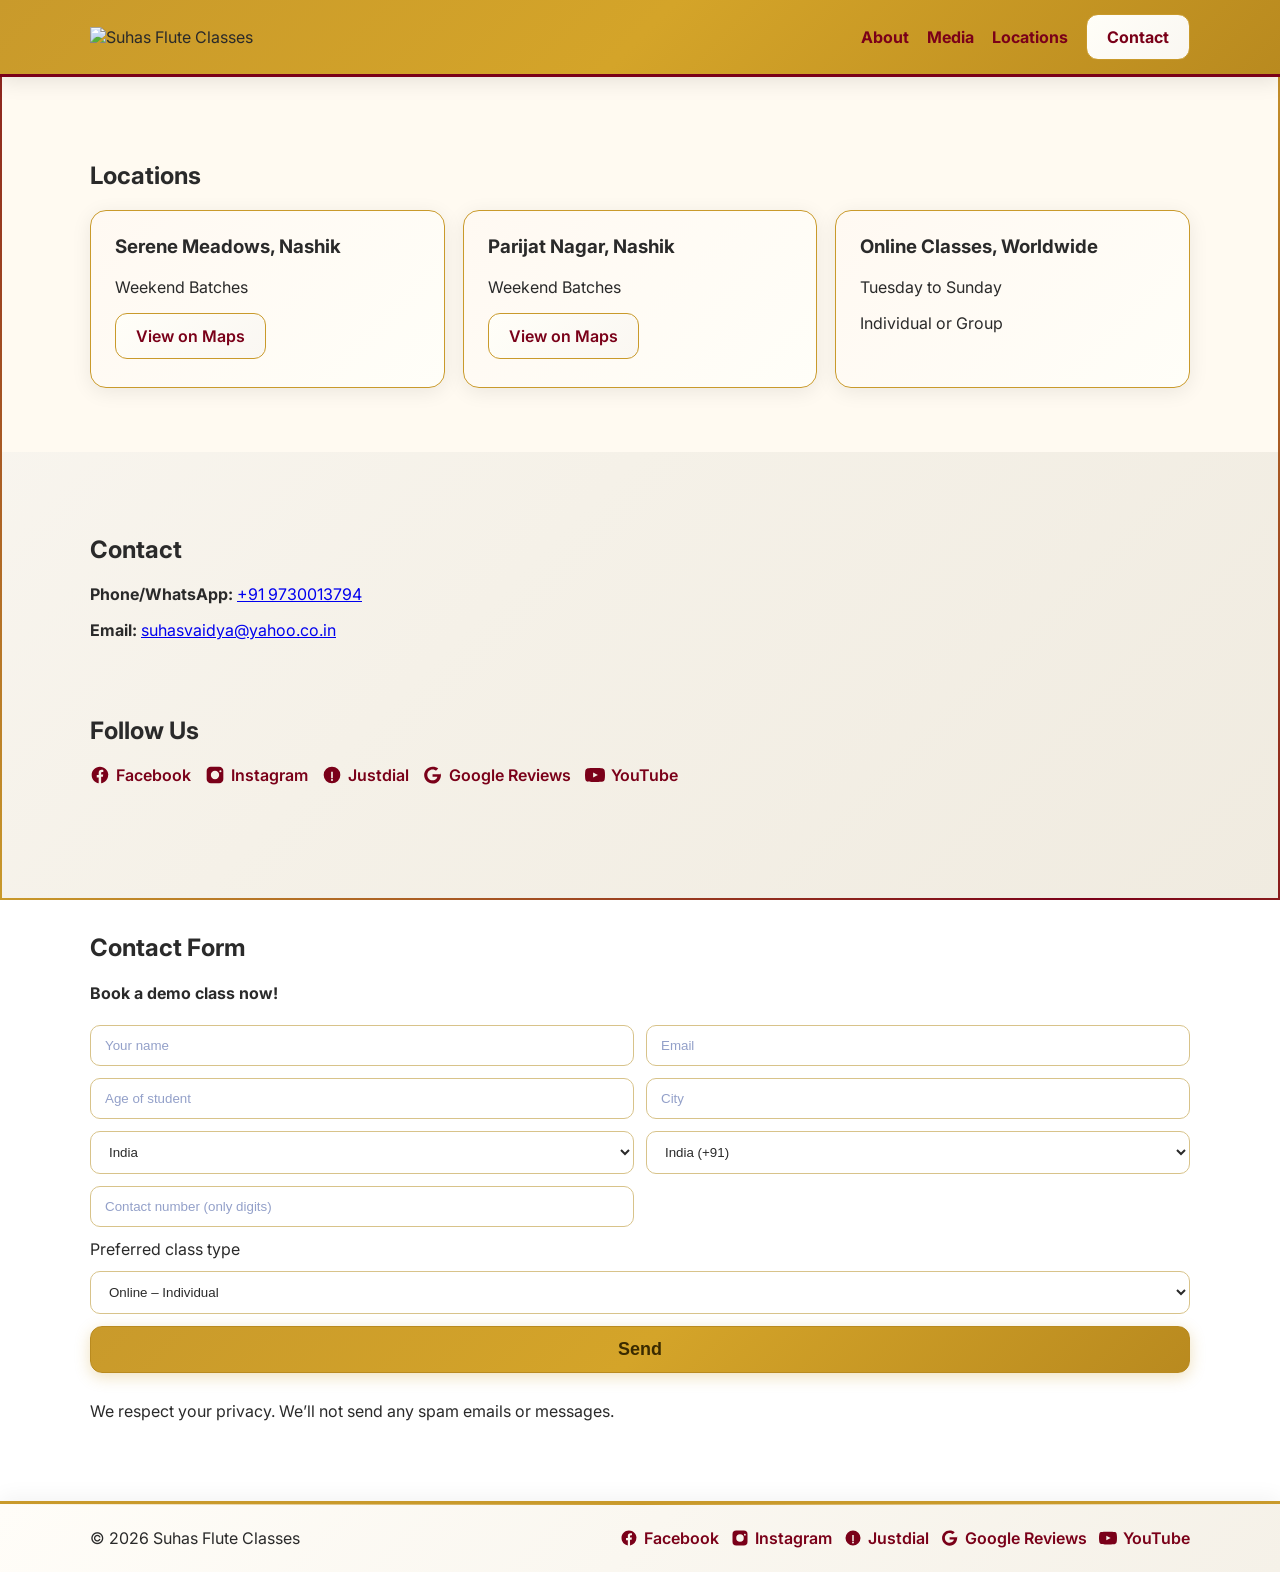
==== contact.html @ e812275f "optimize image loading" ====
<!DOCTYPE html>
<html lang="en">
<head>
    <meta charset="UTF-8">
    <meta name="viewport" content="width=device-width, initial-scale=1.0">
    <title>Contact & Locations – Suhas Flute Classes, Nashik</title>
    <meta name="description" content="Contact Suhas Flute Classes (Basari Prashikshan Kendra). View locations in Nashik and get in touch for online or in‑person bansuri lessons.">
    <link rel="canonical" href="https://suhas-flute-classes.github.io/contact.html">
    <link rel="preconnect" href="https://fonts.googleapis.com">
    <link rel="preconnect" href="https://fonts.gstatic.com" crossorigin>
    <link href="https://fonts.googleapis.com/css2?family=Inter:wght@400;600;800&display=swap" rel="stylesheet">
    <link rel="stylesheet" href="styles.css">
    <link rel="icon" href="data:image/svg+xml,%3Csvg xmlns='http://www.w3.org/2000/svg' viewBox='0 0 64 64'%3E%3Crect width='64' height='64' fill='%23c99a2b'/%3E%3Ctext x='50%25' y='50%25' dominant-baseline='middle' text-anchor='middle' font-size='40' fill='%237a0019'%3E%E2%99%AD%3C/text%3E%3C/svg%3E">
    <meta name="theme-color" content="#faf7f2">
</head>
<body>
    <!-- Loading Screen -->
    <div id="loadingScreen" class="loading-screen">
        <img src="images/basari_logo.png" alt="Loading..." class="loading-logo">
        <div class="loading-spinner"></div>
        <div class="loading-text">Loading...</div>
    </div>

    <!-- Page Border -->
    <div class="page-border"></div>

    <!-- Scroll to Top Button -->
    <button class="scroll-to-top" aria-label="Scroll to top">↑</button>

    <a class="skip-link" href="#main">Skip to content</a>
    <header class="site-header">
        <div class="container">
            <div class="logo">
                <img src="images/basari_logo.png" alt="Suhas Flute Classes" loading="lazy" decoding="async" height="125">
            </div>
            <!-- <a href="index.html#top" class="logo" aria-label="Basari Prashikshan Kendra">
                <div class="logo-placeholder" role="img" aria-label="Logo placeholder">Basari Prashikshan Kendra</div>
            </a> -->
            <button class="mobile-menu-toggle" aria-label="Toggle mobile menu" aria-expanded="false">
                <span></span>
                <span></span>
                <span></span>
            </button>
            <nav class="nav">
                <a href="index.html#">About</a>
                <a href="media.html">Media</a>
                <a href="contact.html#">Locations</a>
                <a href="contact.html#contact" class="btn">Contact</a>
            </nav>
        </div>
    </header>

    <main id="main">
        <section id="locations" class="section alt">
            <div class="container">
                <h1>Locations</h1>
                <div class="grid">
                    <div class="card">
                        <h3>Serene Meadows, Nashik</h3>
                        <p>Weekend Batches</p>
                        <a class="btn" href="https://maps.app.goo.gl/Vb9SDFYZpMZ3S4Rt6" target="_blank" rel="noopener">View on Maps</a>
                    </div>
                    <div class="card">
                        <h3>Parijat Nagar, Nashik</h3>
                        <p>Weekend Batches</p>
                        <a class="btn" href="https://maps.app.goo.gl/rVsekE8zHNuvviLU6" target="_blank" rel="noopener">View on Maps</a>
                    </div>
                    <div class="card">
                        <h3>Online Classes, Worldwide</h3>
                        <p>Tuesday to Sunday</p>
                        <p>Individual or Group</p>
                        <!-- <a class="btn" href="https://maps.app.goo.gl/rVsekE8zHNuvviLU6" target="_blank" rel="noopener">View on Maps</a> -->
                    </div>
                </div>
            </div>
        </section>

        <section id="contact-info" class="section">
            <div class="container">
                <h2>Contact</h2>
                <div class="contact-block">
                    <p><strong>Phone/WhatsApp:</strong> <a href="https://wa.me/919730013794" target="_blank" rel="noopener">+91 9730013794</a></p>
                    <p><strong>Email:</strong> <a href="mailto:suhasvaidya@yahoo.co.in">suhasvaidya@yahoo.co.in</a></p>
                    <br>
                    <br>
                    <h2>Follow Us</h2>
                    <div class="socials">
                        <a href="https://www.facebook.com/people/Flute-Classes-Basari-Prashikshan-Varg/100068747395718/" target="_blank" rel="noopener" aria-label="Facebook">
                            <svg width="20" height="20" viewBox="0 0 24 24" fill="currentColor" aria-hidden="true"><path d="M22 12.06C22 6.48 17.52 2 11.94 2S2 6.48 2 12.06c0 5 3.66 9.15 8.44 9.94v-7.03H8.1v-2.9h2.34V9.41c0-2.31 1.38-3.58 3.5-3.58.99 0 2.03.18 2.03.18v2.24h-1.14c-1.12 0-1.47.69-1.47 1.4v1.68h2.5l-.4 2.9h-2.1V22c4.78-.79 8.44-4.94 8.44-9.94Z"/></svg>
                            <span>Facebook</span>
                        </a>
                        <a href="https://instagram.com/suhas.vaidya74" target="_blank" rel="noopener" aria-label="Instagram">
                            <svg width="20" height="20" viewBox="0 0 24 24" fill="currentColor" aria-hidden="true"><path d="M7 2h10a5 5 0 0 1 5 5v10a5 5 0 0 1-5 5H7a5 5 0 0 1-5-5V7a5 5 0 0 1 5-5Zm5 5a5 5 0 1 0 0 10 5 5 0 0 0 0-10Zm6.5-.75a1.25 1.25 0 1 0 0 2.5 1.25 1.25 0 0 0 0-2.5Z"/></svg>
                            <span>Instagram</span>
                        </a>
                        <a href="https://jsdl.in/DT-46KJQM2399Q" target="_blank" rel="noopener" aria-label="Justdial">
                            <svg width="20" height="20" viewBox="0 0 24 24" fill="currentColor" aria-hidden="true"><path d="M12 2a10 10 0 1 0 .001 20.001A10 10 0 0 0 12 2Zm-1 6h2v8h-2V8Zm1 11.25a1.25 1.25 0 1 1 0-2.5 1.25 1.25 0 0 1 0 2.5Z"/></svg>
                            <span>Justdial</span>
                        </a>
                        <a href="https://share.google/7hzIEy3z3oW012j2R" target="_blank" rel="noopener" aria-label="Google Reviews">
                            <svg width="20" height="20" viewBox="0 0 24 24" fill="currentColor" aria-hidden="true"><path d="M21.35 11.1h-9.9v2.9h5.76c-.25 1.46-1.73 4.29-5.76 4.29-3.47 0-6.29-2.88-6.29-6.43S7.98 5.43 11.45 5.43c1.98 0 3.31.84 4.06 1.56l2.78-2.69C16.7 2.8 14.37 2 11.45 2 5.9 2 1.4 6.58 1.4 12.15 1.4 17.72 5.9 22.3 11.45 22.3c6.61 0 10.15-4.65 10.15-11.18 0-.75-.08-1.3-.25-2.01Z"/></svg>
                            <span>Google Reviews</span>
                        </a>
                        <a href="https://www.youtube.com/@suhasvaidya5901" target="_blank" rel="noopener" aria-label="YouTube">
                            <svg width="20" height="20" viewBox="0 0 24 24" fill="currentColor" aria-hidden="true"><path d="M23.5 6.2a3.01 3.01 0 0 0-2.12-2.13C19.73 3.5 12 3.5 12 3.5s-7.73 0-9.38.57A3.01 3.01 0 0 0 .5 6.2 31.6 31.6 0 0 0 0 12a31.6 31.6 0 0 0 .5 5.8 3.01 3.01 0 0 0 2.12 2.13C4.27 20.5 12 20.5 12 20.5s7.73 0 9.38-.57A3.01 3.01 0 0 0 23.5 17.8c.36-1.87.5-3.78.5-5.8s-.14-3.93-.5-5.8ZM9.75 15.02v-6.04L15.5 12l-5.75 3.02Z"/></svg>
                            <span>YouTube</span>
                        </a>
                    </div>
                </div>
            </div>
        </section>

        <section id="contact" class="section">
            <div class="container">
                <h2>Contact Form</h2>
                <h4>Book a demo class now!</h4>
                <form class="contact-form" action="https://formspree.io/f/mrbajalg" method="POST">
                    <div class="row">
                        <label for="name" class="visually-hidden">Full Name</label>
                        <input id="name" type="text" name="name" placeholder="Your name" autocomplete="name" required aria-required="true">
                        <label for="email" class="visually-hidden">Email Address</label>
                        <input id="email" type="email" name="email" placeholder="Email" autocomplete="email" required aria-required="true">
                    </div>
                    <div class="row">
                        <label for="age" class="visually-hidden">Age of student</label>
                        <input id="age" type="number" name="age" placeholder="Age of student" inputmode="numeric" min="1" max="100" step="1">
                        <label for="city" class="visually-hidden">City</label>
                        <input id="city" type="text" name="city" placeholder="City" autocomplete="address-level2">
                    </div>
                    <div class="row">
                        <label for="country" class="visually-hidden">Country</label>
                        <select id="country" name="country" aria-label="Country"></select>
                        <label for="dial_code" class="visually-hidden">Dial code</label>
                        <select id="dial_code" name="dial_code" aria-label="Dial code"></select>
                    </div>
                    <div class="row">
                        <label for="phone" class="visually-hidden">Contact number</label>
                        <input id="phone" type="tel" name="phone" placeholder="Contact number (only digits)" autocomplete="tel" inputmode="numeric" pattern="[0-9]*" required aria-required="true">
                        <div></div>
                    </div>
                    <label for="class_type">Preferred class type</label>
                    <select id="class_type" name="class_type" aria-label="Preferred class type">
                        <option value="online-individual">Online – Individual</option>
                        <option value="online-group">Online – Group</option>
                        <option value="offline-individual">Offline – Individual</option>
                        <option value="offline-group">Offline – Group</option>
                    </select>
                    <input type="text" name="_gotcha" style="display:none" tabindex="-1" autocomplete="off">
                    <button class="btn primary" type="submit" aria-label="Send message">Send</button>
                    <p class="form-note" id="privacy-note">We respect your privacy. We’ll not send any spam emails or messages.</p>
                </form>
            </div>
        </section>
    </main>

    <footer class="site-footer">
        <div class="container">
            <span>© <span id="year"></span> Suhas Flute Classes</span>
            <div class="footer-socials">
                <a href="https://www.facebook.com/people/Flute-Classes-Basari-Prashikshan-Varg/100068747395718/" target="_blank" rel="noopener" aria-label="Facebook">
                    <svg width="18" height="18" viewBox="0 0 24 24" fill="currentColor" aria-hidden="true"><path d="M22 12.06C22 6.48 17.52 2 11.94 2S2 6.48 2 12.06c0 5 3.66 9.15 8.44 9.94v-7.03H8.1v-2.9h2.34V9.41c0-2.31 1.38-3.58 3.5-3.58.99 0 2.03.18 2.03.18v2.24h-1.14c-1.12 0-1.47.69-1.47 1.4v1.68h2.5l-.4 2.9h-2.1V22c4.78-.79 8.44-4.94 8.44-9.94Z"/></svg>
                    <span>Facebook</span>
                </a>
                <a href="https://instagram.com/suhas.vaidya74" target="_blank" rel="noopener" aria-label="Instagram">
                    <svg width="18" height="18" viewBox="0 0 24 24" fill="currentColor" aria-hidden="true"><path d="M7 2h10a5 5 0 0 1 5 5v10a5 5 0 0 1-5 5H7a5 5 0 0 1-5-5V7a5 5 0 0 1 5-5Zm5 5a5 5 0 1 0 0 10 5 5 0 0 0 0-10Zm6.5-.75a1.25 1.25 0 1 0 0 2.5 1.25 1.25 0 0 0 0-2.5Z"/></svg>
                    <span>Instagram</span>
                </a>
                <a href="https://jsdl.in/DT-46KJQM2399Q" target="_blank" rel="noopener" aria-label="Justdial">
                    <svg width="18" height="18" viewBox="0 0 24 24" fill="currentColor" aria-hidden="true"><path d="M12 2a10 10 0 1 0 .001 20.001A10 10 0 0 0 12 2Zm-1 6h2v8h-2V8Zm1 11.25a1.25 1.25 0 1 1 0-2.5 1.25 1.25 0 0 1 0 2.5Z"/></svg>
                    <span>Justdial</span>
                </a>
                <a href="https://share.google/7hzIEy3z3oW012j2R" target="_blank" rel="noopener" aria-label="Google Reviews">
                    <svg width="18" height="18" viewBox="0 0 24 24" fill="currentColor" aria-hidden="true"><path d="M21.35 11.1h-9.9v2.9h5.76c-.25 1.46-1.73 4.29-5.76 4.29-3.47 0-6.29-2.88-6.29-6.43S7.98 5.43 11.45 5.43c1.98 0 3.31.84 4.06 1.56l2.78-2.69C16.7 2.8 14.37 2 11.45 2 5.9 2 1.4 6.58 1.4 12.15 1.4 17.72 5.9 22.3 11.45 22.3c6.61 0 10.15-4.65 10.15-11.18 0-.75-.08-1.3-.25-2.01Z"/></svg>
                    <span>Google Reviews</span>
                </a>
                <a href="https://www.youtube.com/@suhasvaidya5901" target="_blank" rel="noopener" aria-label="YouTube">
                    <svg width="18" height="18" viewBox="0 0 24 24" fill="currentColor" aria-hidden="true"><path d="M23.5 6.2a3.01 3.01 0 0 0-2.12-2.13C19.73 3.5 12 3.5 12 3.5s-7.73 0-9.38.57A3.01 3.01 0 0 0 .5 6.2 31.6 31.6 0 0 0 0 12a31.6 31.6 0 0 0 .5 5.8 3.01 3.01 0 0 0 2.12 2.13C4.27 20.5 12 20.5 12 20.5s7.73 0 9.38-.57A3.01 3.01 0 0 0 23.5 17.8c.36-1.87.5-3.78.5-5.8s-.14-3.93-.5-5.8ZM9.75 15.02v-6.04L15.5 12l-5.75 3.02Z"/></svg>
                    <span>YouTube</span>
                </a>
            </div>
        </div>
    </footer>

    <!-- Image Modal -->
    <div id="imageModal" class="image-modal">
        <div class="image-modal-content">
            <button class="image-modal-close" aria-label="Close image">&times;</button>
            <img id="modalImage" src="" alt="">
        </div>
    </div>

    <script src="https://cdn.jsdelivr.net/npm/intl-tel-input@18.2.1/build/js/intlTelInput.min.js"></script>
    <script src="script.js"></script>
    <script>document.getElementById('year').textContent = new Date().getFullYear();</script>
</body>
</html>
---- styles.css ----
:root {
    --bg: #faf7f2;
    --panel: #fff9f2;
    --text: #2a2a2a;
    --muted: #6a5f58;
    --brand: #7a0019; /* maroon */
    --brand-strong: #9b0026; /* crimson */
    --gold: #c99a2b; /* warm gold */
}

* { box-sizing: border-box; }
html, body { height: 100%; }
body {
    margin: 0;
    font-family: 'Inter', system-ui, -apple-system, Segoe UI, Roboto, Arial, sans-serif;
    color: var(--text);
    background: linear-gradient(135deg, #faf7f2 0%, #f5f1e8 50%, #f0ebe0 100%);
    background-attachment: fixed;
    min-height: 100vh;
}
/* Accessibility helpers */
.skip-link { position: absolute; left: -9999px; top: auto; width: 1px; height: 1px; overflow: hidden; }
.skip-link:focus { position: fixed; left: 12px; top: 12px; width: auto; height: auto; padding: 8px 12px; z-index: 1000; background: var(--gold); color: #3a2a00; border-radius: 8px; outline: 2px solid #3a2a00; }
.visually-hidden { position: absolute !important; width: 1px; height: 1px; padding: 0; margin: -1px; overflow: hidden; clip: rect(0 0 0 0); white-space: nowrap; border: 0; }

.container {
    width: min(1100px, 92%);
    margin: 0 auto;
}

.site-header {
    position: sticky;
    top: 0;
    z-index: 10;
    background: linear-gradient(135deg, var(--gold) 0%, #d4a429 50%, #b98a1f 100%);
    backdrop-filter: blur(12px);
    border-bottom: 3px solid var(--brand);
    box-shadow: 0 4px 20px rgba(0, 0, 0, 0.1);
    transition: all 0.3s ease;
}
.site-header .container {
    display: flex;
    align-items: center;
    justify-content: space-between;
    padding: 14px 0;
    position: relative;
}
.logo { text-decoration: none; color: inherit; }
.logo img {
    max-height: 120px;
    width: auto;
}
.logo-placeholder {
    height: 84px; /* room for a large horizontal logo */
    display: flex; align-items: center; padding: 0 14px;
    border: 2px dashed var(--gold);
    border-radius: 10px;
    color: var(--brand);
    font-weight: 800; letter-spacing: 0.5px;
    background: linear-gradient(0deg, #fffdf8, #fffaf0);
}

/* Mobile Navigation */
.nav {
    display: flex;
    align-items: center;
    gap: 18px;
}

.nav a { 
    color: var(--brand); 
    text-decoration: none; 
    font-weight: 700; 
    transition: color 0.2s ease;
}

.nav a:hover { 
    color: var(--brand-strong); 
}

/* Mobile menu toggle */
.mobile-menu-toggle {
    display: none;
    background: none;
    border: none;
    cursor: pointer;
    padding: 8px;
    flex-direction: column;
    gap: 4px;
}

.mobile-menu-toggle span {
    width: 25px;
    height: 3px;
    background: var(--brand);
    transition: all 0.3s ease;
    border-radius: 2px;
}

.mobile-menu-toggle.active span:nth-child(1) {
    transform: rotate(45deg) translate(6px, 6px);
}

.mobile-menu-toggle.active span:nth-child(2) {
    opacity: 0;
}

.mobile-menu-toggle.active span:nth-child(3) {
    transform: rotate(-45deg) translate(6px, -6px);
}

/* Mobile navigation styles */
@media (max-width: 768px) {
    .site-header .container {
        padding: 10px 0;
    }
    
    .logo img {
        max-height: 50px;
    }
    
    .mobile-menu-toggle {
        display: flex;
    }
    
    .nav {
        position: absolute;
        top: 100%;
        left: 0;
        right: 0;
        background: var(--gold);
        flex-direction: column;
        padding: 20px;
        gap: 15px;
        transform: translateY(-100%);
        opacity: 0;
        visibility: hidden;
        transition: all 0.3s ease;
        border-top: 2px solid var(--brand);
        box-shadow: 0 4px 6px rgba(0,0,0,0.1);
    }
    
    .nav.active {
        transform: translateY(0);
        opacity: 1;
        visibility: visible;
    }
    
    .nav a {
        padding: 10px 0;
        text-align: center;
        font-size: 18px;
        border-bottom: 1px solid rgba(122, 0, 25, 0.1);
        width: 100%;
    }
    
    .nav a:last-child {
        border-bottom: none;
    }
    
    .nav .btn {
        margin: 10px 0 0 0;
        padding: 12px 20px;
        font-size: 16px;
    }
}

/* Additional mobile improvements */
@media (max-width: 768px) {
    .container {
        width: 95%;
        padding: 0 10px;
    }
    
    .hero {
        padding: 60px 0 40px;
    }
    
    .hero h1 {
        font-size: 28px;
        margin-bottom: 8px;
    }
    
    .hero h2 {
        font-size: 20px;
        margin-bottom: 16px;
    }
    
    .hero p {
        font-size: 16px;
        margin-bottom: 20px;
    }
    
    .section {
        padding: 40px 0;
    }
    
    .about-text {
        font-size: 16px;
        line-height: 1.6;
    }
    
    .about-text h2 {
        font-size: 24px;
        margin-bottom: 16px;
    }
    
    .teacher-photo-in-about img {
        width: 100%;
        max-width: 100%;
        margin-top: 20px;
    }
    
    .card {
        padding: 16px;
        margin-bottom: 16px;
    }
    
    .card h3 {
        font-size: 18px;
        margin-bottom: 12px;
    }
    
    .card p {
        font-size: 14px;
        line-height: 1.5;
    }
    
    .contact-form .row {
        grid-template-columns: 1fr;
        gap: 16px;
    }
    
    .contact-form input, 
    .contact-form textarea, 
    .contact-form select {
        padding: 14px 16px;
        font-size: 16px;
    }
    
    .contact-form .btn {
        font-size: 16px;
        padding: 14px 20px;
        width: 100%;
    }
    
    .footer-socials {
        flex-direction: column;
        gap: 8px;
        align-items: flex-start;
    }
    
    .site-footer .container {
        flex-direction: column;
        align-items: flex-start;
        gap: 16px;
    }
}

/* Small mobile devices */
@media (max-width: 480px) {
    .container {
        width: 98%;
        padding: 0 5px;
    }
    
    .hero h1 {
        font-size: 24px;
    }
    
    .hero h2 {
        font-size: 18px;
    }
    
    .hero p {
        font-size: 14px;
    }
    
    .about-text h2 {
        font-size: 20px;
    }
    
    .card h3 {
        font-size: 16px;
    }
    
    .card p {
        font-size: 13px;
    }
    
    .gallery {
        grid-template-columns: 1fr;
        gap: 12px;
    }
    
    .video-grid {
        grid-template-columns: 1fr;
        gap: 12px;
    }
}

.btn {
    display: inline-block;
    padding: 12px 20px;
    border-radius: 12px;
    border: 1px solid var(--gold);
    color: var(--brand);
    text-decoration: none;
    background: linear-gradient(135deg, #fffef8 0%, #faf7f2 100%);
    font-size: 16px;
    font-weight: 600;
    transition: all 0.3s ease;
    position: relative;
    overflow: hidden;
}

.btn::before {
    content: '';
    position: absolute;
    top: 0;
    left: -100%;
    width: 100%;
    height: 100%;
    background: linear-gradient(90deg, transparent, rgba(255, 255, 255, 0.4), transparent);
    transition: left 0.5s ease;
}

.btn:hover::before {
    left: 100%;
}

.btn.primary {
    background: linear-gradient(135deg, var(--gold) 0%, #d4a429 50%, #b98a1f 100%);
    border: 1px solid #b98a1f;
    color: #3a2a00;
    box-shadow: 0 4px 15px rgba(201, 154, 43, 0.3);
}

.btn:hover { 
    transform: translateY(-2px);
    box-shadow: 0 6px 20px rgba(0, 0, 0, 0.15);
}

.btn.primary:hover {
    box-shadow: 0 6px 25px rgba(201, 154, 43, 0.4);
}

.hero {
    padding: 120px 0 80px;
    text-align: center;
    background: linear-gradient(135deg, rgba(250, 247, 242, 0.9) 0%, rgba(245, 241, 232, 0.8) 100%);
    position: relative;
    overflow: hidden;
}

.hero::before {
    content: '';
    position: absolute;
    top: 0;
    left: 0;
    right: 0;
    bottom: 0;
    background: url('data:image/svg+xml,<svg xmlns="http://www.w3.org/2000/svg" viewBox="0 0 100 100"><defs><pattern id="music" x="0" y="0" width="20" height="20" patternUnits="userSpaceOnUse"><circle cx="10" cy="10" r="1" fill="%23c99a2b" opacity="0.1"/></pattern></defs><rect width="100" height="100" fill="url(%23music)"/></svg>');
    opacity: 0.3;
    z-index: 0;
}

.hero .container {
    position: relative;
    z-index: 1;
}
.hero h1 {
    font-size: clamp(32px, 5vw, 56px);
    margin: 0 0 16px;
    color: var(--brand);
    font-weight: 800;
    letter-spacing: -0.02em;
    text-shadow: 0 2px 4px rgba(0, 0, 0, 0.1);
    animation: fadeInUp 0.8s ease;
}

.hero h2 {
    font-size: clamp(20px, 3vw, 32px);
    margin: 0 0 20px;
    color: var(--brand-strong);
    font-weight: 600;
    letter-spacing: -0.01em;
    animation: fadeInUp 0.8s ease 0.2s both;
}

.hero p { 
    color: var(--muted); 
    margin: 0 0 32px; 
    font-size: clamp(18px, 2.2vw, 24px); 
    line-height: 1.6;
    animation: fadeInUp 0.8s ease 0.4s both;
}
.actions .btn { margin: 0 8px; }

.section { padding: 64px 0; }
.section.alt { background: #fffaf1; }

.two-col { display: grid; grid-template-columns: 1.2fr 0.8fr; gap: 28px; }
@media (max-width: 820px) { .two-col { grid-template-columns: 1fr; } }

.about-text { font-size: 18px; line-height: 1.75; }
.about-text h2 { font-size: 28px; margin-top: 0; color: var(--brand); }
.teacher-photo-in-about { display: flex; justify-content: center; }
.teacher-photo-in-about picture { display: flex; justify-content: center; width: 100%; }
.teacher-photo-in-about img {
    width: 80%;
    max-width: 480px;
    height: auto;
    border-radius: 14px;
    border: 1px solid var(--gold);
}
@media (max-width: 820px) {
    .teacher-photo-in-about img { width: 100%; max-width: 100%; }
}

.grid { display: grid; grid-template-columns: repeat(3, 1fr); gap: 18px; }
@media (max-width: 900px) { .grid { grid-template-columns: 1fr 1fr; } }
@media (max-width: 620px) { .grid { grid-template-columns: 1fr; } }

.card {
    background: linear-gradient(135deg, var(--panel) 0%, #fffef8 100%);
    border: 1px solid var(--gold);
    border-radius: 16px;
    padding: 24px;
    box-shadow: 0 4px 20px rgba(0, 0, 0, 0.08);
    transition: all 0.3s ease;
    position: relative;
    overflow: hidden;
}

.card::before {
    content: '';
    position: absolute;
    top: 0;
    left: 0;
    right: 0;
    height: 4px;
    background: linear-gradient(90deg, var(--gold) 0%, var(--brand) 100%);
    opacity: 0;
    transition: opacity 0.3s ease;
}

.card:hover {
    transform: translateY(-4px);
    box-shadow: 0 8px 30px rgba(0, 0, 0, 0.12);
}

.card:hover::before {
    opacity: 1;
}
.card h3 { margin-top: 0; }
.card ul { margin: 0; padding-left: 18px; color: var(--muted); }

.teacher-photo img { width: 100%; height: auto; border-radius: 14px; border: 1px solid var(--gold); }

.gallery { display: grid; grid-template-columns: repeat(2, 1fr); gap: 16px; }
@media (max-width: 700px) { .gallery { grid-template-columns: 1fr; } }
.gallery picture { display: block; }
.gallery img { width: 100%; height: auto; border-radius: 10px; border: 1px solid var(--gold); }

.video-grid { display: grid; grid-template-columns: repeat(2, 1fr); gap: 16px; }
@media (max-width: 700px) { .video-grid { grid-template-columns: 1fr; } }
.video iframe { width: 100%; aspect-ratio: 16 / 9; border: 1px solid var(--gold); border-radius: 10px; }
/* Focus styles */
:focus-visible { outline: 3px solid var(--brand); outline-offset: 2px; }
/* Reduce motion */
@media (prefers-reduced-motion: reduce) {
    * { animation-duration: 0.01ms !important; animation-iteration-count: 1 !important; transition-duration: 0.01ms !important; scroll-behavior: auto !important; }
}

.contact-form {
    display: grid;
    gap: 12px;
}
.contact-form .row { display: grid; grid-template-columns: 1fr 1fr; gap: 12px; }
@media (max-width: 620px) { .contact-form .row { grid-template-columns: 1fr; } }
.contact-form input, .contact-form textarea, .contact-form select {
    width: 100%;
    padding: 12px 14px;
    border-radius: 10px;
    background: #ffffff;
    border: 1px solid #d8c38a; /* visible boundary (soft gold) */
    color: var(--text);
}
.contact-form input::placeholder, .contact-form textarea::placeholder { color: #93a0c9; }

/* Larger send button text on forms */
.contact-form .btn { font-size: 18px; padding: 12px 18px; }

.contact-form input:focus, .contact-form textarea:focus, .contact-form select:focus {
    border-color: var(--brand);
    box-shadow: 0 0 0 3px rgba(155, 0, 38, 0.12);
    outline: none;
}

.socials { display: flex; flex-wrap: wrap; gap: 10px 14px; }
.socials a { display: inline-flex; align-items: center; gap: 6px; color: var(--brand); text-decoration: none; font-weight: 600; }
.socials a:hover { color: var(--brand-strong); }

.site-footer { 
    border-top: 3px solid var(--gold); 
    background: linear-gradient(135deg, #fffdf8 0%, #f5f1e8 100%);
    box-shadow: 0 -4px 20px rgba(0, 0, 0, 0.05);
    position: relative;
}

.site-footer::before {
    content: '';
    position: absolute;
    top: 0;
    left: 0;
    right: 0;
    height: 1px;
    background: linear-gradient(90deg, transparent, var(--gold), transparent);
}

.site-footer .container { 
    display: flex; 
    align-items: center; 
    justify-content: space-between; 
    padding: 24px 0; 
    gap: 14px; 
}
.site-footer .small { color: var(--brand); text-decoration: none; font-weight: 700; }

/* Footer socials */
.footer-socials { display: flex; align-items: center; gap: 12px; flex-wrap: wrap; }
.footer-socials a { display: inline-flex; align-items: center; gap: 6px; color: var(--brand); text-decoration: none; font-weight: 600; }
.footer-socials a:hover { color: var(--brand-strong); }

/* Feature list spacing */
.features { display: flex; flex-direction: column; justify-content: space-between; gap: 10px; padding: 8px 0; min-height: 220px; }

/* Fullscreen Image Modal */
.image-modal {
    display: none;
    position: fixed;
    z-index: 1000;
    left: 0;
    top: 0;
    width: 100%;
    height: 100%;
    background-color: rgba(0, 0, 0, 0.9);
    backdrop-filter: blur(5px);
    animation: fadeIn 0.3s ease;
}

.image-modal.active {
    display: flex;
    align-items: center;
    justify-content: center;
}

.image-modal-content {
    position: relative;
    max-width: 90%;
    max-height: 90%;
    margin: auto;
    animation: zoomIn 0.3s ease;
}

.image-modal img {
    width: 100%;
    height: auto;
    max-height: 90vh;
    object-fit: contain;
    border-radius: 8px;
    box-shadow: 0 4px 20px rgba(0, 0, 0, 0.5);
}

.image-modal-close {
    position: absolute;
    top: -40px;
    right: -40px;
    color: white;
    font-size: 40px;
    font-weight: bold;
    cursor: pointer;
    background: rgba(0, 0, 0, 0.7);
    border: none;
    border-radius: 50%;
    width: 50px;
    height: 50px;
    display: flex;
    align-items: center;
    justify-content: center;
    transition: all 0.3s ease;
    z-index: 1001;
}

.image-modal-close:hover {
    background: rgba(0, 0, 0, 0.9);
    transform: scale(1.1);
}


/* Clickable images */
.clickable-image {
    cursor: pointer;
    transition: transform 0.2s ease, box-shadow 0.2s ease;
}

.clickable-image:hover {
    transform: scale(1.02);
    box-shadow: 0 4px 12px rgba(0, 0, 0, 0.15);
}

/* Animations */
@keyframes fadeIn {
    from { opacity: 0; }
    to { opacity: 1; }
}

@keyframes zoomIn {
    from { transform: scale(0.8); opacity: 0; }
    to { transform: scale(1); opacity: 1; }
}

@keyframes fadeInUp {
    from { 
        opacity: 0; 
        transform: translateY(30px); 
    }
    to { 
        opacity: 1; 
        transform: translateY(0); 
    }
}

@keyframes slideInLeft {
    from { 
        opacity: 0; 
        transform: translateX(-30px); 
    }
    to { 
        opacity: 1; 
        transform: translateX(0); 
    }
}

@keyframes slideInRight {
    from { 
        opacity: 0; 
        transform: translateX(30px); 
    }
    to { 
        opacity: 1; 
        transform: translateX(0); 
    }
}

/* Scroll animations */
.animate-on-scroll {
    opacity: 0;
    transform: translateY(30px);
    transition: all 0.6s ease;
}

.animate-on-scroll.animated {
    opacity: 1;
    transform: translateY(0);
}

/* Loading Animation */
.loading-screen {
    position: fixed;
    top: 0;
    left: 0;
    width: 100%;
    height: 100%;
    background: linear-gradient(135deg, #faf7f2 0%, #f5f1e8 50%, #f0ebe0 100%);
    display: flex;
    flex-direction: column;
    align-items: center;
    justify-content: center;
    z-index: 9999;
    transition: opacity 0.5s ease, visibility 0.5s ease;
}

.loading-screen.hidden {
    opacity: 0;
    visibility: hidden;
}

.loading-logo {
    width: 200px;
    height: auto;
    max-height: 200px;
    margin-bottom: 30px;
    animation: pulse 2s ease-in-out infinite;
    object-fit: contain;
}

/* Responsive loading logo */
@media (max-width: 768px) {
    .loading-logo {
        width: 120px;
        max-height: 120px;
        margin-bottom: 20px;
    }
}

@media (max-width: 480px) {
    .loading-logo {
        width: 100px;
        max-height: 100px;
        margin-bottom: 15px;
    }
}

.loading-spinner {
    width: 40px;
    height: 40px;
    border: 4px solid var(--gold);
    border-top: 4px solid var(--brand);
    border-radius: 50%;
    animation: spin 1s linear infinite;
    margin-bottom: 20px;
}

.loading-text {
    color: var(--brand);
    font-size: 18px;
    font-weight: 600;
    animation: fadeInOut 2s ease-in-out infinite;
}

@keyframes pulse {
    0%, 100% { transform: scale(1); }
    50% { transform: scale(1.05); }
}

@keyframes spin {
    0% { transform: rotate(0deg); }
    100% { transform: rotate(360deg); }
}

@keyframes fadeInOut {
    0%, 100% { opacity: 0.6; }
    50% { opacity: 1; }
}

/* Scroll to Top Button */
.scroll-to-top {
    position: fixed;
    bottom: 30px;
    right: 30px;
    width: 50px;
    height: 50px;
    background: linear-gradient(135deg, var(--gold) 0%, #d4a429 100%);
    border: none;
    border-radius: 50%;
    color: #3a2a00;
    font-size: 20px;
    cursor: pointer;
    opacity: 0;
    visibility: hidden;
    transform: translateY(20px);
    transition: all 0.3s ease;
    z-index: 1000;
    box-shadow: 0 4px 15px rgba(201, 154, 43, 0.3);
}

.scroll-to-top.visible {
    opacity: 1;
    visibility: visible;
    transform: translateY(0);
}

.scroll-to-top:hover {
    transform: translateY(-2px);
    box-shadow: 0 6px 20px rgba(201, 154, 43, 0.4);
}

/* Image Loading Skeleton */
.image-skeleton {
    background: linear-gradient(90deg, #f0f0f0 25%, #e0e0e0 50%, #f0f0f0 75%);
    background-size: 200% 100%;
    animation: loading 1.5s infinite;
    border-radius: 8px;
}

@keyframes loading {
    0% { background-position: 200% 0; }
    100% { background-position: -200% 0; }
}


@keyframes float {
    0%, 100% { transform: translateY(0px) rotate(0deg); }
    50% { transform: translateY(-20px) rotate(5deg); }
}

/* Page border animation */
.page-border {
    position: fixed;
    top: 0;
    left: 0;
    right: 0;
    bottom: 0;
    pointer-events: none;
    z-index: 1;
}

.page-border::before {
    content: '';
    position: absolute;
    top: 0;
    left: 0;
    right: 0;
    bottom: 0;
    border: 2px solid transparent;
    background: linear-gradient(45deg, var(--gold), var(--brand), var(--gold)) border-box;
    mask: linear-gradient(#fff 0 0) padding-box, linear-gradient(#fff 0 0);
    mask-composite: exclude;
    animation: borderGlow 3s ease-in-out infinite;
}

@keyframes borderGlow {
    0%, 100% { opacity: 0.3; }
    50% { opacity: 0.6; }
}

/* Touch-friendly interactions */
.touch-hover {
    transition: all 0.2s ease;
}

.touch-hover:active {
    transform: scale(0.98);
}

/* Mobile swipe gestures for gallery */
.gallery {
    touch-action: pan-x;
    overflow-x: auto;
    scroll-snap-type: x mandatory;
    -webkit-overflow-scrolling: touch;
}

.gallery img {
    scroll-snap-align: start;
    flex-shrink: 0;
}

/* Mobile Performance Optimizations */
@media (max-width: 768px) {
    /* Reduce animations for better performance */
    * {
        animation-duration: 0.3s !important;
        transition-duration: 0.2s !important;
    }
    
    /* Disable expensive CSS properties on mobile */
    .site-header {
        will-change: auto;
    }
    
    .card {
        will-change: auto;
    }
    
    .btn {
        will-change: auto;
    }
    
    /* Optimize image rendering */
    img {
        image-rendering: optimizeSpeed;
    }
    
    /* Reduce repaints */
    .clickable-image:hover {
        transform: none;
        box-shadow: 0 2px 8px rgba(0, 0, 0, 0.1);
    }
    
    /* Disable complex animations on mobile */
    .card:hover {
        transform: none;
        box-shadow: 0 4px 20px rgba(0, 0, 0, 0.08);
    }
    
    .card::before {
        display: none;
    }
    
    .btn::before {
        display: none;
    }
    
    .btn:hover {
        transform: none;
        box-shadow: 0 4px 15px rgba(201, 154, 43, 0.3);
    }
    
    /* Simplify loading screen */
    .loading-logo {
        animation: none;
    }
    
    .loading-spinner {
        animation: spin 2s linear infinite;
    }
    
    /* Reduce blur effects */
    .site-header {
        backdrop-filter: none;
    }
    
    .image-modal {
        backdrop-filter: none;
    }
    
    /* Optimize scroll animations */
    .animate-on-scroll {
        opacity: 1;
        transform: none;
        transition: none;
    }
    
    .scroll-to-top {
        bottom: 20px;
        right: 20px;
        width: 45px;
        height: 45px;
        font-size: 18px;
    }
    
    .page-border::before {
        border-width: 1px;
        animation: none;
    }
    
    /* Touch feedback for mobile */
    .card, .btn, .clickable-image {
        -webkit-tap-highlight-color: rgba(201, 154, 43, 0.2);
    }
    
    .card:active {
        transform: scale(0.98);
    }
    
    .btn:active {
        transform: scale(0.95);
    }
    
    /* Mobile gallery improvements */
    .gallery {
        display: flex;
        overflow-x: auto;
        gap: 16px;
        padding: 0 16px;
        scroll-behavior: smooth;
    }
    
    .gallery img {
        min-width: 280px;
        height: 200px;
        object-fit: cover;
    }
    
    /* Mobile navigation improvements */
    .nav a:active {
        background-color: rgba(122, 0, 25, 0.1);
        border-radius: 8px;
    }
    
    /* Reduce hero animations */
    .hero h1, .hero h2, .hero p {
        animation: none;
    }
    
    /* Simplify image modal */
    .image-modal {
        animation: none;
    }
    
    .image-modal-content {
        animation: none;
    }
}

/* Mobile modal adjustments */
@media (max-width: 768px) {
    .image-modal-content {
        max-width: 95%;
        max-height: 95%;
    }
    
    .image-modal-close {
        top: -30px;
        right: -30px;
        width: 40px;
        height: 40px;
        font-size: 30px;
    }
    
    .image-modal-close:before {
        font-size: 24px;
    }
}
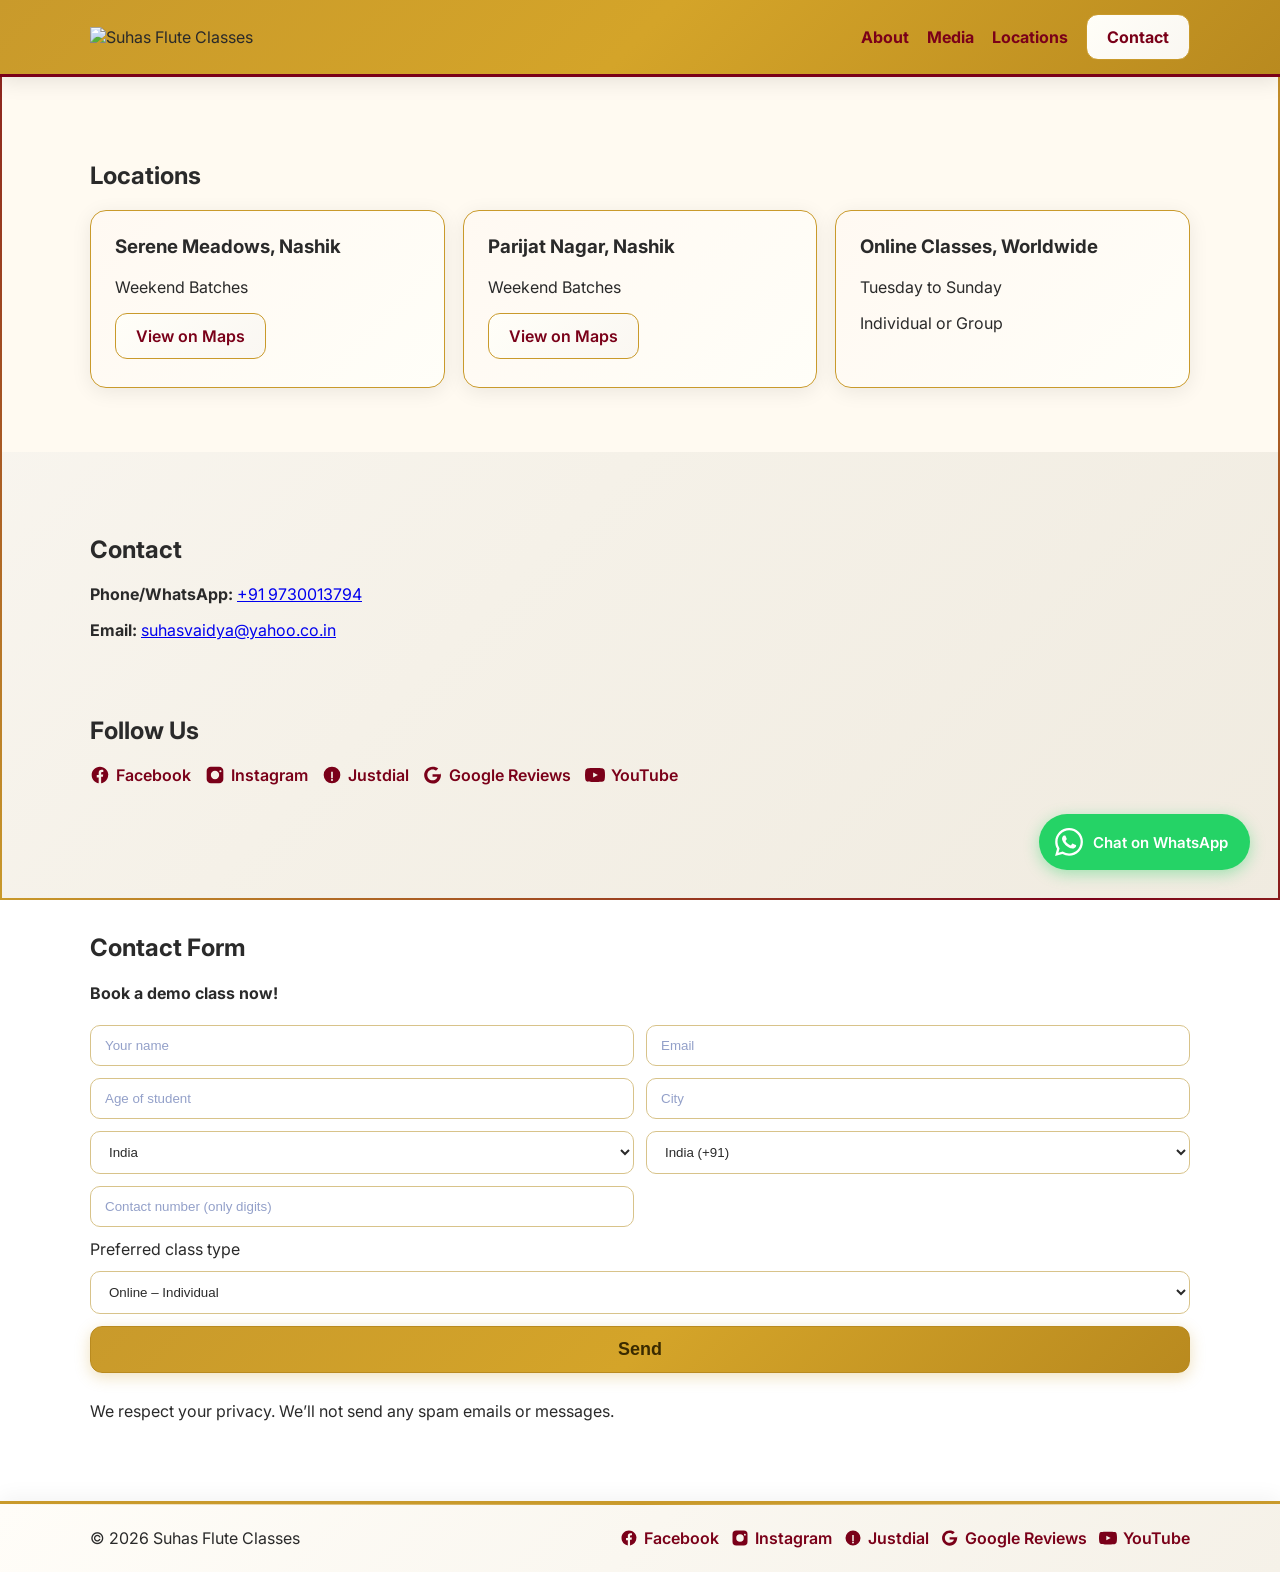
==== commit ecf85170: "chat on whatsapp button" ====
--- a/contact.html
+++ b/contact.html
@@ -27,6 +27,12 @@
     <!-- Scroll to Top Button -->
     <button class="scroll-to-top" aria-label="Scroll to top">↑</button>
 
+    <!-- Floating WhatsApp Button -->
+    <a class="whatsapp-float" href="https://wa.me/919730013794?text=Hi%2C%20I%20found%20your%20website%20and%20I%27m%20interested%20in%20flute%20classes." target="_blank" rel="noopener" aria-label="Chat with us on WhatsApp">
+        <svg width="28" height="28" viewBox="0 0 24 24" fill="currentColor" aria-hidden="true"><path d="M17.47 14.38c-.3-.15-1.76-.87-2.03-.97-.27-.1-.47-.15-.67.15-.2.3-.77.97-.94 1.17-.17.2-.35.22-.64.07-.3-.15-1.26-.46-2.39-1.47-.88-.79-1.48-1.76-1.65-2.06-.17-.3-.02-.46.13-.61.13-.13.3-.35.45-.52.15-.17.2-.3.3-.5.1-.2.05-.37-.03-.52-.07-.15-.67-1.61-.91-2.2-.24-.58-.49-.5-.67-.51h-.57c-.2 0-.52.07-.79.37-.27.3-1.04 1.02-1.04 2.48s1.07 2.88 1.21 3.08c.15.2 2.1 3.2 5.08 4.49.71.31 1.26.49 1.7.63.71.23 1.36.2 1.87.12.57-.09 1.76-.72 2.01-1.41.25-.7.25-1.29.17-1.41-.07-.13-.27-.2-.57-.35M12.05 21.79h-.01a9.87 9.87 0 0 1-5.03-1.38l-.36-.21-3.74.98 1-3.65-.24-.37a9.86 9.86 0 0 1-1.51-5.26c0-5.45 4.44-9.88 9.9-9.88a9.83 9.83 0 0 1 7 2.9 9.83 9.83 0 0 1 2.89 7c0 5.45-4.44 9.88-9.89 9.88m8.41-18.3A11.82 11.82 0 0 0 12.05 0C5.5 0 .16 5.34.16 11.9c0 2.1.55 4.15 1.59 5.95L.06 24l6.3-1.65a11.88 11.88 0 0 0 5.68 1.45h.01c6.55 0 11.89-5.34 11.89-11.9 0-3.18-1.24-6.17-3.48-8.41"/></svg>
+        <span>Chat on WhatsApp</span>
+    </a>
+
     <a class="skip-link" href="#main">Skip to content</a>
     <header class="site-header">
         <div class="container">
--- a/styles.css
+++ b/styles.css
@@ -748,7 +748,7 @@
 /* Scroll to Top Button */
 .scroll-to-top {
     position: fixed;
-    bottom: 30px;
+    bottom: 100px;
     right: 30px;
     width: 50px;
     height: 50px;
@@ -777,6 +777,46 @@
     box-shadow: 0 6px 20px rgba(201, 154, 43, 0.4);
 }
 
+/* Floating WhatsApp button */
+.whatsapp-float {
+    position: fixed;
+    bottom: 30px;
+    right: 30px;
+    display: inline-flex;
+    align-items: center;
+    gap: 10px;
+    min-height: 56px;
+    padding: 0 22px 0 16px;
+    background: #25D366;
+    color: #fff;
+    font-weight: 600;
+    font-size: 15px;
+    text-decoration: none;
+    border-radius: 999px;
+    box-shadow: 0 4px 15px rgba(37, 211, 102, 0.4);
+    z-index: 999;
+    transition: transform 0.2s ease, box-shadow 0.2s ease;
+}
+.whatsapp-float:hover, .whatsapp-float:focus-visible {
+    background: #1ebe5b;
+    color: #fff;
+    transform: translateY(-2px);
+    box-shadow: 0 6px 20px rgba(37, 211, 102, 0.5);
+}
+.whatsapp-float svg { flex-shrink: 0; }
+@media (max-width: 768px) {
+    .whatsapp-float {
+        bottom: 20px;
+        right: 20px;
+        width: 56px;
+        height: 56px;
+        padding: 0;
+        justify-content: center;
+        border-radius: 50%;
+    }
+    .whatsapp-float span { display: none; }
+}
+
 /* Image Loading Skeleton */
 .image-skeleton {
     background: linear-gradient(90deg, #f0f0f0 25%, #e0e0e0 50%, #f0f0f0 75%);
@@ -925,7 +965,7 @@
     }
     
     .scroll-to-top {
-        bottom: 20px;
+        bottom: 84px;
         right: 20px;
         width: 45px;
         height: 45px;
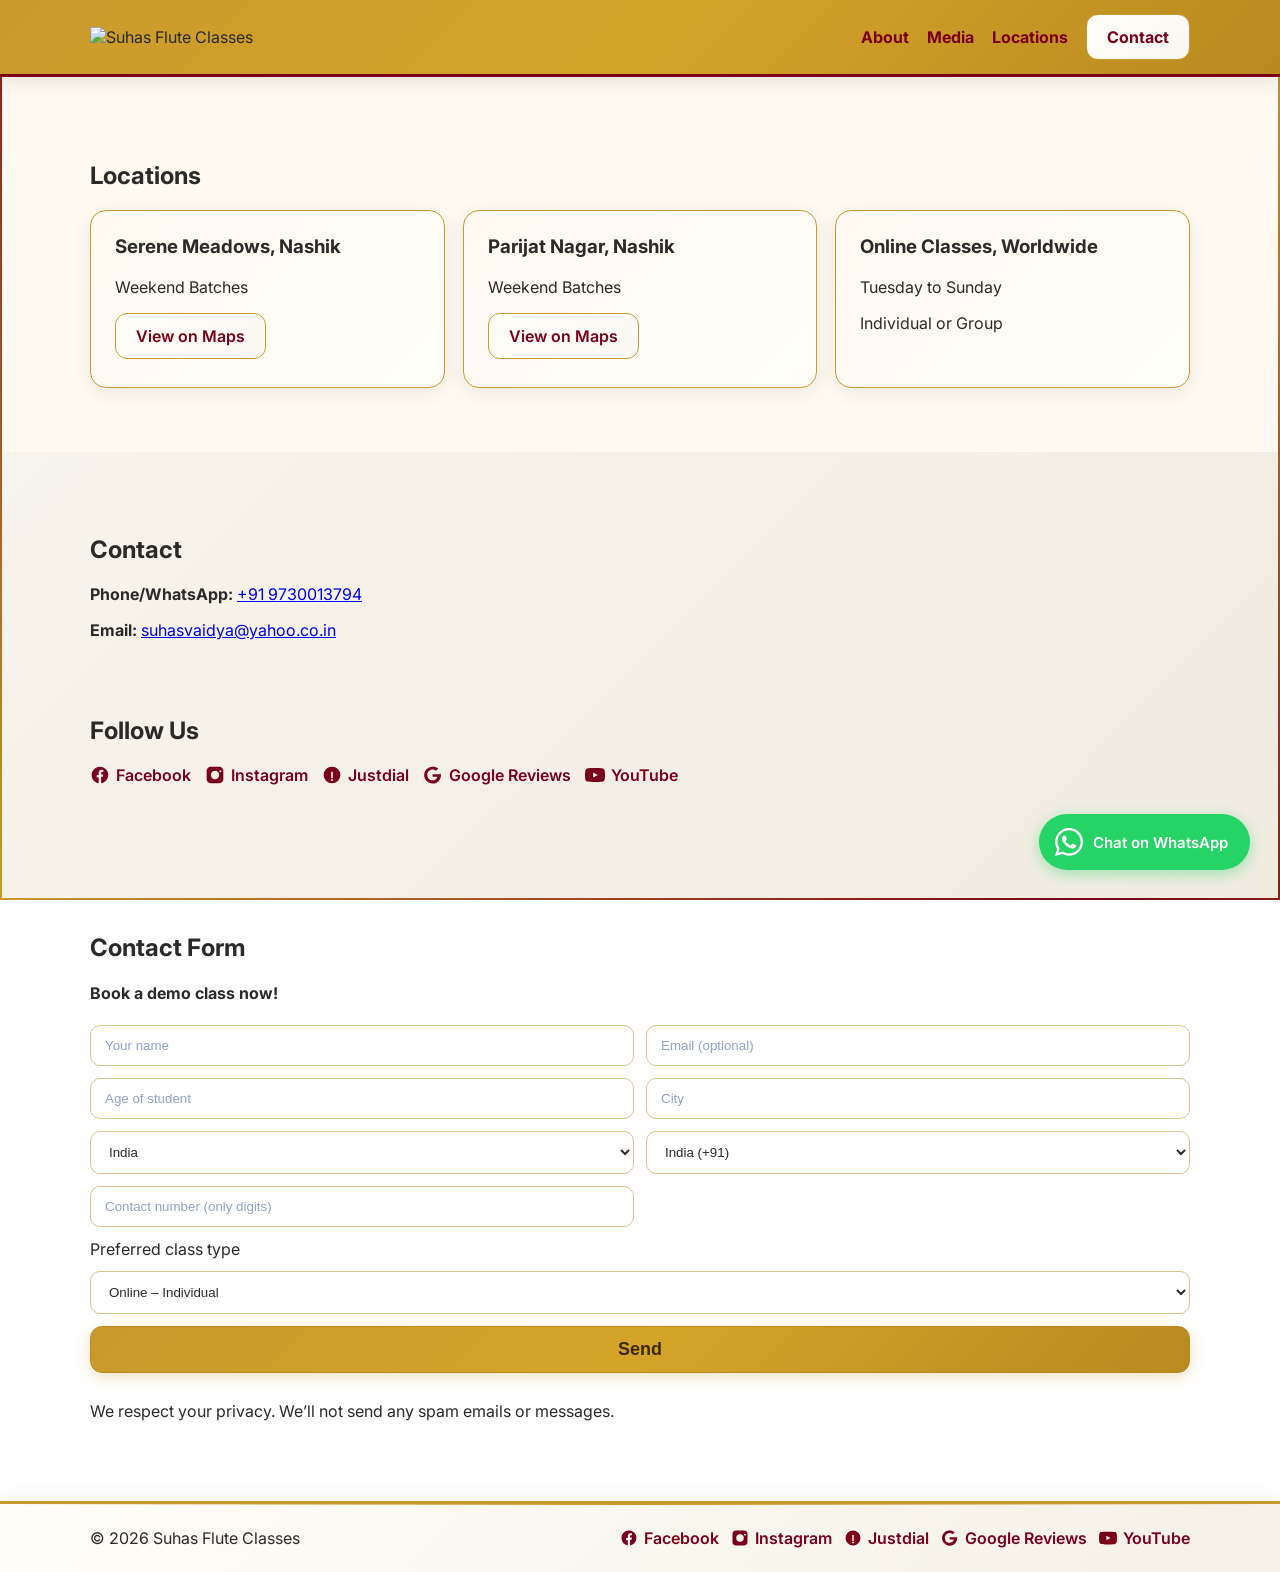
==== commit 943bc283: "Added CTA buttons and removed loading screen (not needed anynmore)" ====
--- a/contact.html
+++ b/contact.html
@@ -14,13 +14,6 @@
     <meta name="theme-color" content="#faf7f2">
 </head>
 <body>
-    <!-- Loading Screen -->
-    <div id="loadingScreen" class="loading-screen">
-        <img src="images/basari_logo.png" alt="Loading..." class="loading-logo">
-        <div class="loading-spinner"></div>
-        <div class="loading-text">Loading...</div>
-    </div>
-
     <!-- Page Border -->
     <div class="page-border"></div>
 
@@ -125,7 +118,7 @@
                         <label for="name" class="visually-hidden">Full Name</label>
                         <input id="name" type="text" name="name" placeholder="Your name" autocomplete="name" required aria-required="true">
                         <label for="email" class="visually-hidden">Email Address</label>
-                        <input id="email" type="email" name="email" placeholder="Email" autocomplete="email" required aria-required="true">
+                        <input id="email" type="email" name="email" placeholder="Email (optional)" autocomplete="email">
                     </div>
                     <div class="row">
                         <label for="age" class="visually-hidden">Age of student</label>
--- a/styles.css
+++ b/styles.css
@@ -395,7 +395,15 @@
     line-height: 1.6;
     animation: fadeInUp 0.8s ease 0.4s both;
 }
-.actions .btn { margin: 0 8px; }
+.hero .actions {
+    display: flex;
+    flex-wrap: wrap;
+    justify-content: center;
+    gap: 14px;
+    animation: fadeInUp 0.8s ease 0.6s both;
+}
+.hero .actions .btn { padding: 14px 26px; font-size: 17px; }
+.btn.with-icon { display: inline-flex; align-items: center; gap: 8px; }
 
 .section { padding: 64px 0; }
 .section.alt { background: #fffaf1; }
@@ -664,85 +672,6 @@
 .animate-on-scroll.animated {
     opacity: 1;
     transform: translateY(0);
-}
-
-/* Loading Animation */
-.loading-screen {
-    position: fixed;
-    top: 0;
-    left: 0;
-    width: 100%;
-    height: 100%;
-    background: linear-gradient(135deg, #faf7f2 0%, #f5f1e8 50%, #f0ebe0 100%);
-    display: flex;
-    flex-direction: column;
-    align-items: center;
-    justify-content: center;
-    z-index: 9999;
-    transition: opacity 0.5s ease, visibility 0.5s ease;
-}
-
-.loading-screen.hidden {
-    opacity: 0;
-    visibility: hidden;
-}
-
-.loading-logo {
-    width: 200px;
-    height: auto;
-    max-height: 200px;
-    margin-bottom: 30px;
-    animation: pulse 2s ease-in-out infinite;
-    object-fit: contain;
-}
-
-/* Responsive loading logo */
-@media (max-width: 768px) {
-    .loading-logo {
-        width: 120px;
-        max-height: 120px;
-        margin-bottom: 20px;
-    }
-}
-
-@media (max-width: 480px) {
-    .loading-logo {
-        width: 100px;
-        max-height: 100px;
-        margin-bottom: 15px;
-    }
-}
-
-.loading-spinner {
-    width: 40px;
-    height: 40px;
-    border: 4px solid var(--gold);
-    border-top: 4px solid var(--brand);
-    border-radius: 50%;
-    animation: spin 1s linear infinite;
-    margin-bottom: 20px;
-}
-
-.loading-text {
-    color: var(--brand);
-    font-size: 18px;
-    font-weight: 600;
-    animation: fadeInOut 2s ease-in-out infinite;
-}
-
-@keyframes pulse {
-    0%, 100% { transform: scale(1); }
-    50% { transform: scale(1.05); }
-}
-
-@keyframes spin {
-    0% { transform: rotate(0deg); }
-    100% { transform: rotate(360deg); }
-}
-
-@keyframes fadeInOut {
-    0%, 100% { opacity: 0.6; }
-    50% { opacity: 1; }
 }
 
 /* Scroll to Top Button */
@@ -939,15 +868,6 @@
         box-shadow: 0 4px 15px rgba(201, 154, 43, 0.3);
     }
     
-    /* Simplify loading screen */
-    .loading-logo {
-        animation: none;
-    }
-    
-    .loading-spinner {
-        animation: spin 2s linear infinite;
-    }
-    
     /* Reduce blur effects */
     .site-header {
         backdrop-filter: none;
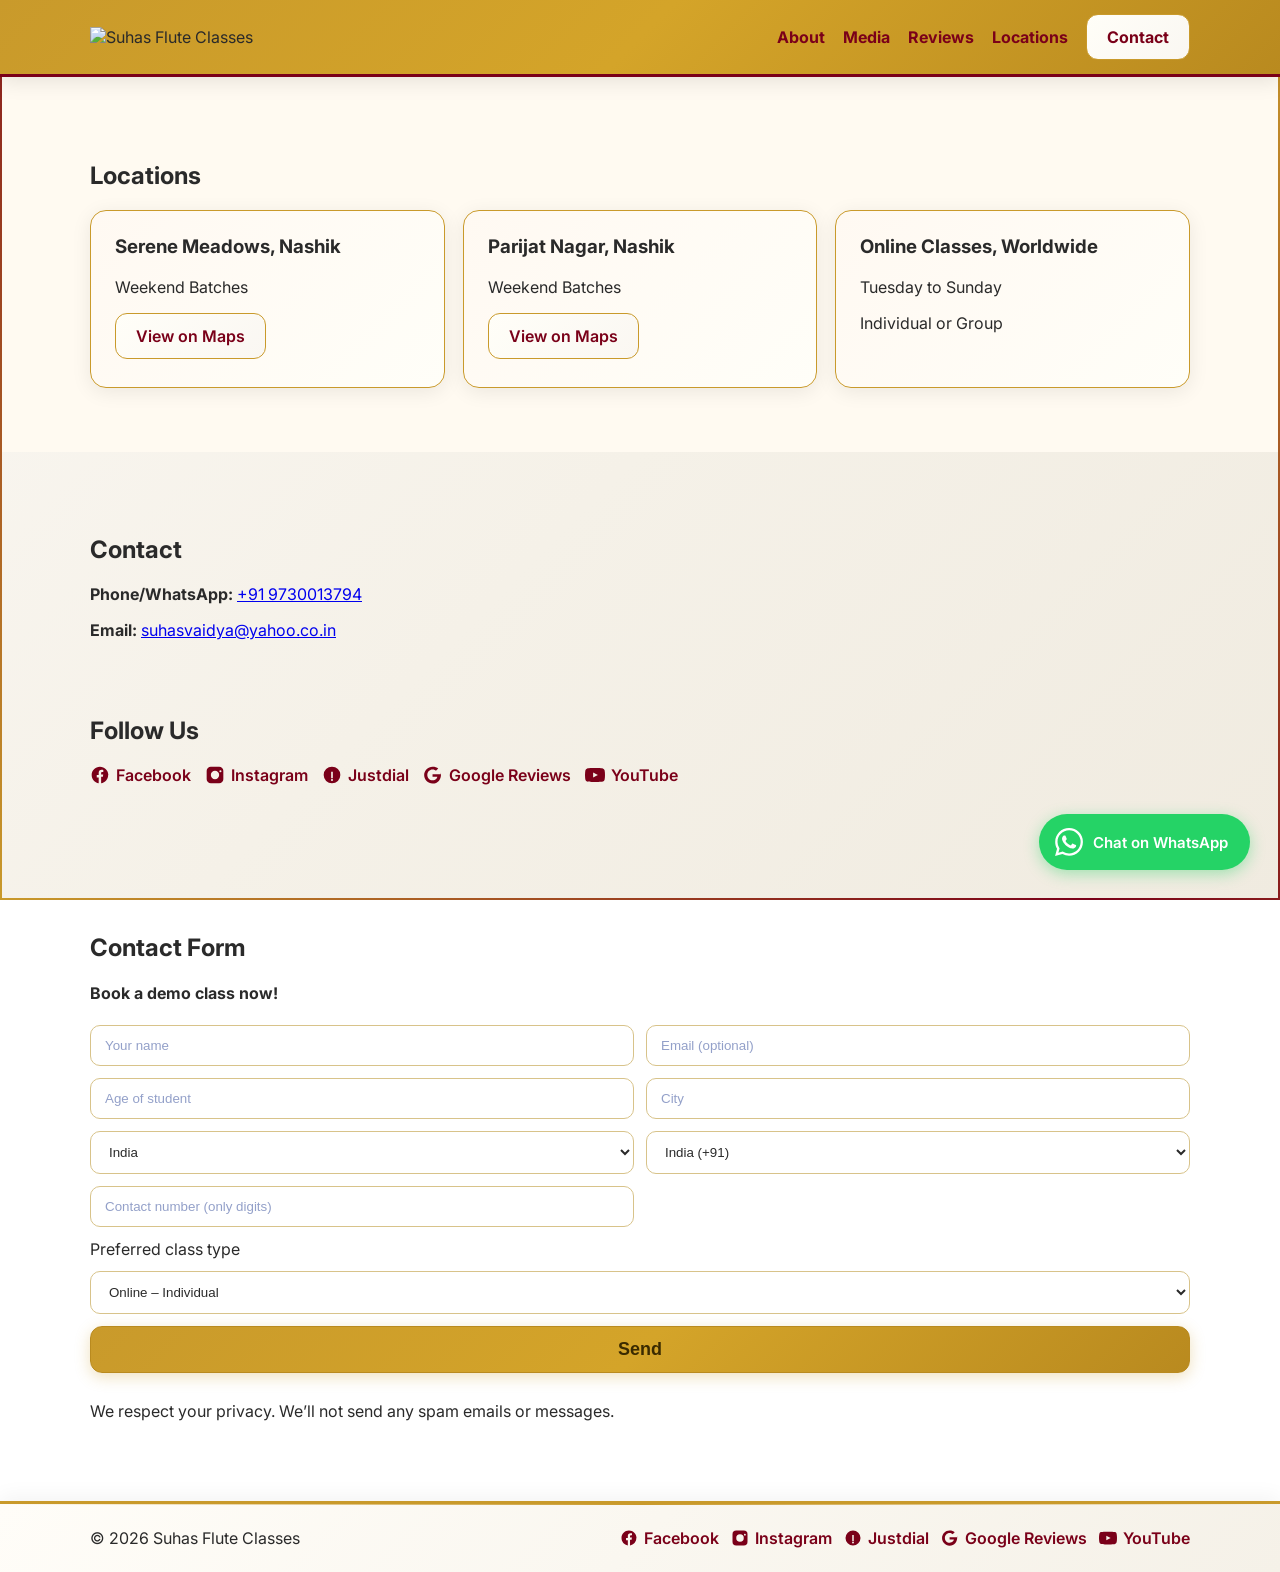
==== commit 91643d23: "pulled review on the home page" ====
--- a/contact.html
+++ b/contact.html
@@ -43,6 +43,7 @@
             <nav class="nav">
                 <a href="index.html#">About</a>
                 <a href="media.html">Media</a>
+                <a href="index.html#reviews">Reviews</a>
                 <a href="contact.html#">Locations</a>
                 <a href="contact.html#contact" class="btn">Contact</a>
             </nav>
--- a/styles.css
+++ b/styles.css
@@ -463,6 +463,27 @@
 }
 .card h3 { margin-top: 0; }
 .card ul { margin: 0; padding-left: 18px; color: var(--muted); }
+
+/* Reviews */
+.rating-summary { display: flex; flex-wrap: wrap; gap: 14px; margin-bottom: 28px; }
+.rating-summary a {
+    display: inline-flex; align-items: center; gap: 10px;
+    padding: 10px 18px; border: 1px solid var(--gold); border-radius: 999px;
+    background: var(--panel); color: var(--text); text-decoration: none;
+    transition: box-shadow 0.2s ease, transform 0.2s ease;
+}
+.rating-summary a:hover { transform: translateY(-2px); box-shadow: 0 6px 20px rgba(201, 154, 43, 0.25); }
+.rating-score { font-size: 22px; font-weight: 800; color: var(--brand); }
+.rating-meta { color: var(--muted); font-size: 14px; }
+.stars { color: var(--gold); letter-spacing: 2px; font-size: 18px; line-height: 1; }
+.review { margin: 0; display: flex; flex-direction: column; }
+.review h3 { margin: 10px 0 0; font-size: 17px; color: var(--brand); }
+.review blockquote { margin: 10px 0 16px; flex: 1; }
+.review blockquote p { margin: 0; color: var(--text); line-height: 1.6; }
+.review blockquote p + p { margin-top: 8px; }
+.review figcaption { font-size: 14px; }
+.review figcaption span { color: var(--muted); }
+.review-actions { display: flex; flex-wrap: wrap; justify-content: center; gap: 12px; margin-top: 28px; }
 
 .teacher-photo img { width: 100%; height: auto; border-radius: 14px; border: 1px solid var(--gold); }
 
